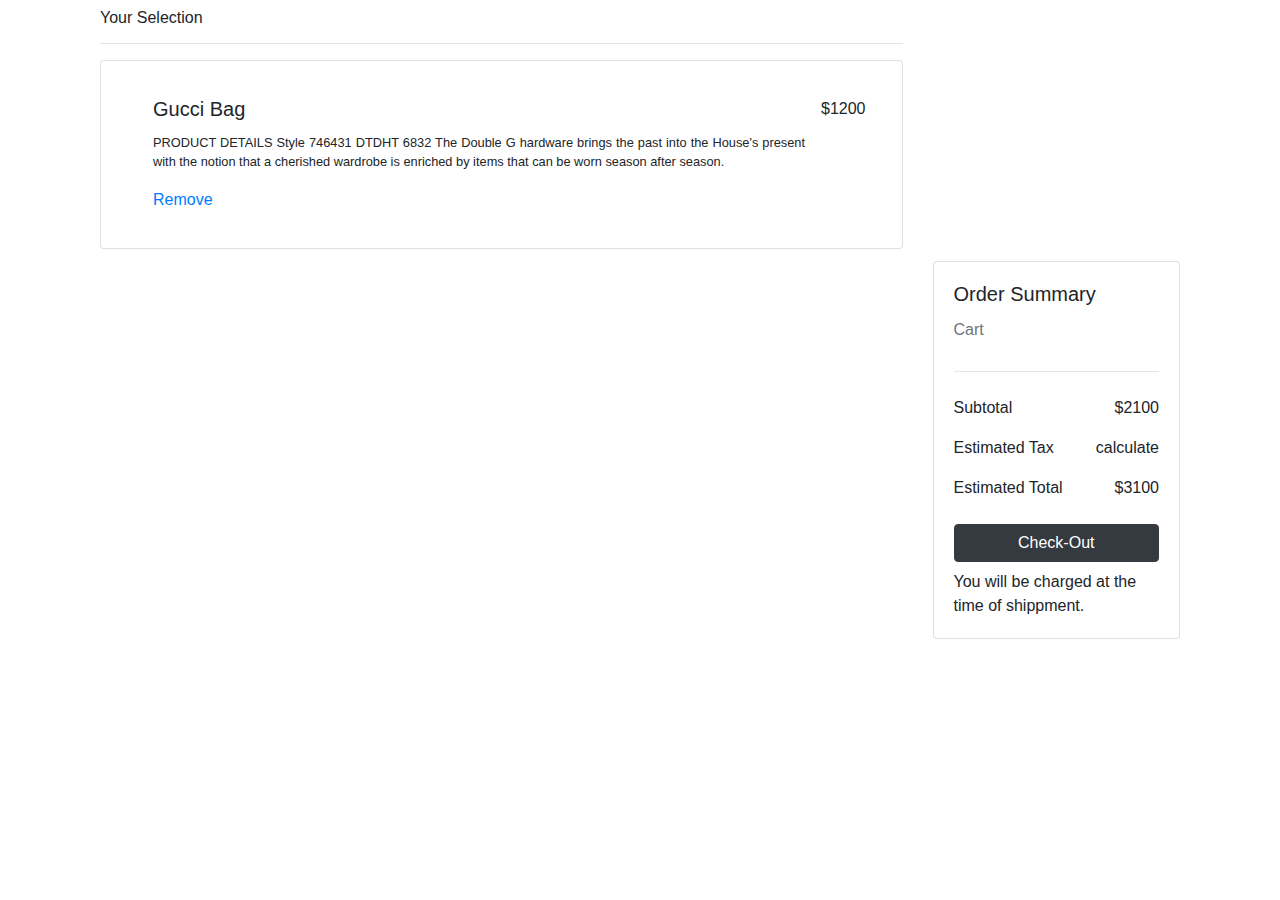
==== cart.html @ 8926c0ba "added cart page" ====
<!DOCTYPE html>
<html lang="en">
  <head>
    <meta charset="UTF-8" />
    <meta name="viewport" content="width=device-width, initial-scale=1.0" />
    <title>Document</title>
    <link rel="stylesheet" href="./css/cart.css" />
    <link
      rel="stylesheet"
      href="https://cdn.jsdelivr.net/npm/bootstrap@4.3.1/dist/css/bootstrap.min.css"
      integrity="sha384-ggOyR0iXCbMQv3Xipma34MD+dH/1fQ784/j6cY/iJTQUOhcWr7x9JvoRxT2MZw1T"
      crossorigin="anonymous"
    />
  </head>
  <body>
    <div class="container d-flex flex-row" id="main-container">
      <div class="container" style="background-color: white" id="left-view">
        <div class="pt-2">
          <h6>Your Selection</h6>
          <hr />
          <div id="products">
            <div class="card" style="padding: 1rem">
              <div class="card-body d-flex justify-content-between">
                <div class="d-flex" style="gap: 1rem">
                  <div>
                    <img
                      src="https://media.gucci.com/style/White_Center_0_0_250x170/1689784323/746431_DTDHT_6832_001_060_0000_Light-GG-Marmont-matelass-chain-mini-bag.jpg"
                      alt=""
                    />
                  </div>

                  <div class="d-flex flex-column justify-content-between">
                    <h5 class="card-title">Gucci Bag</h5>
                    <p
                      style="
                        padding-right: 1rem;
                        font-size: 0.8rem;
                        text-align: justify;
                      "
                    >
                      PRODUCT DETAILS Style 746431 DTDHT 6832 The Double G
                      hardware brings the past into the House's present with the
                      notion that a cherished wardrobe is enriched by items that
                      can be worn season after season.
                    </p>
                    <a href="#" class="card-link">Remove </a>
                  </div>
                </div>
                <div>
                  <p>$1200</p>
                </div>
              </div>
            </div>
          </div>
        </div>
      </div>
      <div
        class="container"
        id="right-view"
        style="display: flex; justify-content: center; align-items: center"
      >
        <div class="card" style="width: 100%">
          <div class="card-body d-flex flex-column" style="gap: 0.5rem">
            <h5 class="card-title">Order Summary</h5>
            <h6 class="card-subtitle mb-2 text-muted">Cart</h6>
            <hr />
            <div id="check-out-div">
              <div class="d-flex justify-content-between">
                <p>Subtotal</p>
                <p id="subtotal">$2100</p>
              </div>
              <div class="d-flex justify-content-between">
                <p>Estimated Tax</p>
                <p id="tax">calculate</p>
              </div>
              <div class="d-flex justify-content-between">
                <p>Estimated Total</p>
                <p id="total">$3100</p>
              </div>
            </div>
            <button type="button" class="btn btn-dark" style="width: 100%">
              Check-Out
            </button>

            <p class="card-text">
              You will be charged at the time of shippment.
            </p>
          </div>
        </div>
      </div>
    </div>

    <script
      src="https://code.jquery.com/jquery-3.3.1.slim.min.js"
      integrity="sha384-q8i/X+965DzO0rT7abK41JStQIAqVgRVzpbzo5smXKp4YfRvH+8abtTE1Pi6jizo"
      crossorigin="anonymous"
    ></script>
    <script
      src="https://cdn.jsdelivr.net/npm/popper.js@1.14.7/dist/umd/popper.min.js"
      integrity="sha384-UO2eT0CpHqdSJQ6hJty5KVphtPhzWj9WO1clHTMGa3JDZwrnQq4sF86dIHNDz0W1"
      crossorigin="anonymous"
    ></script>
    <script
      src="https://cdn.jsdelivr.net/npm/bootstrap@4.3.1/dist/js/bootstrap.min.js"
      integrity="sha384-JjSmVgyd0p3pXB1rRibZUAYoIIy6OrQ6VrjIEaFf/nJGzIxFDsf4x0xIM+B07jRM"
      crossorigin="anonymous"
    ></script>
  </body>
</html>
---- css/cart.css ----
* {
  padding: 0;
  margin: 0;
  box-sizing: border-box;
}
#main-container {
  height: 100vh;
}
#left-view {
  width: 75%;
}
#right-view {
  width: 25%;
}
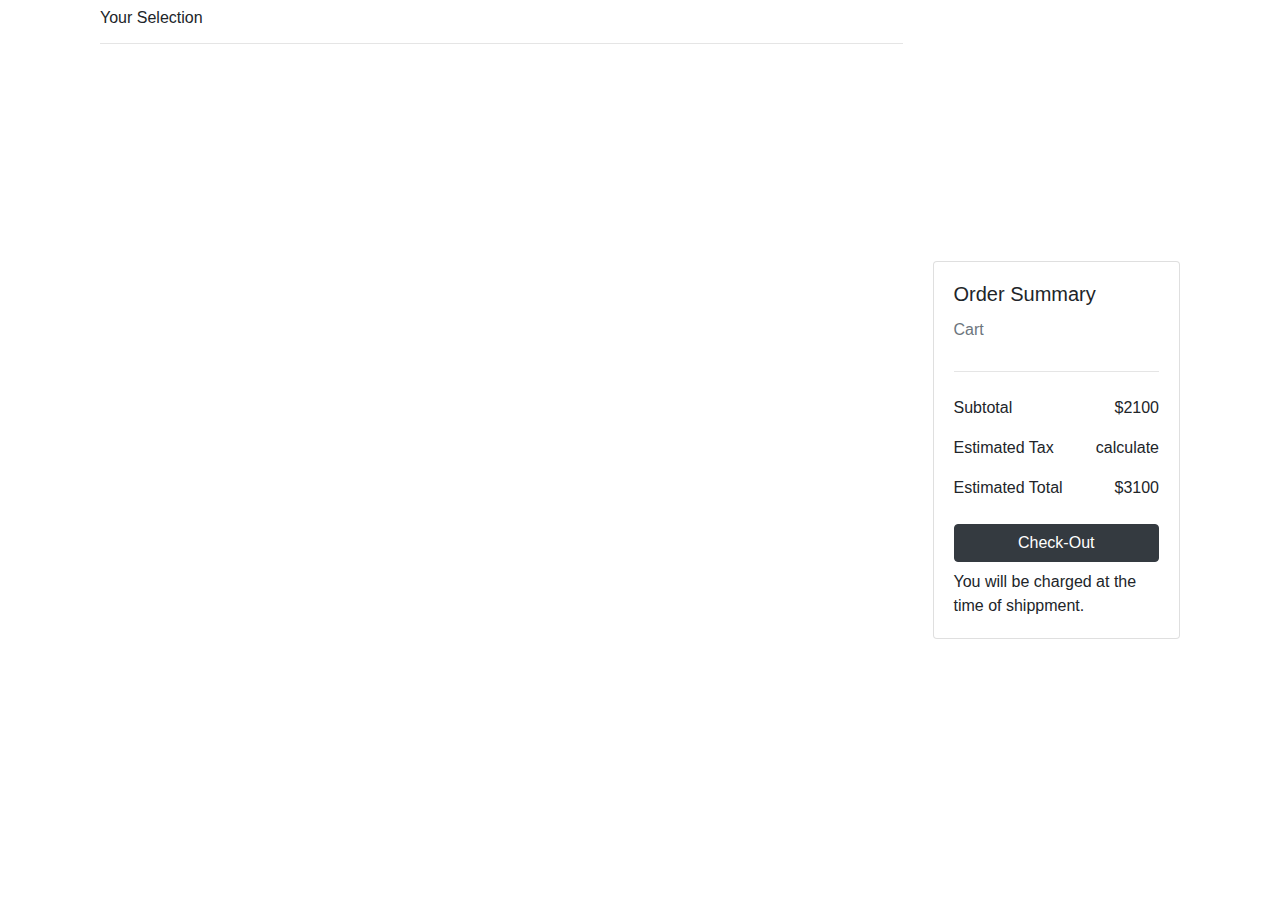
==== commit bd5990cb: "remove cart and add cart" ====
--- a/cart.html
+++ b/cart.html
@@ -18,40 +18,7 @@
         <div class="pt-2">
           <h6>Your Selection</h6>
           <hr />
-          <div id="products">
-            <div class="card" style="padding: 1rem">
-              <div class="card-body d-flex justify-content-between">
-                <div class="d-flex" style="gap: 1rem">
-                  <div>
-                    <img
-                      src="https://media.gucci.com/style/White_Center_0_0_250x170/1689784323/746431_DTDHT_6832_001_060_0000_Light-GG-Marmont-matelass-chain-mini-bag.jpg"
-                      alt=""
-                    />
-                  </div>
-
-                  <div class="d-flex flex-column justify-content-between">
-                    <h5 class="card-title">Gucci Bag</h5>
-                    <p
-                      style="
-                        padding-right: 1rem;
-                        font-size: 0.8rem;
-                        text-align: justify;
-                      "
-                    >
-                      PRODUCT DETAILS Style 746431 DTDHT 6832 The Double G
-                      hardware brings the past into the House's present with the
-                      notion that a cherished wardrobe is enriched by items that
-                      can be worn season after season.
-                    </p>
-                    <a href="#" class="card-link">Remove </a>
-                  </div>
-                </div>
-                <div>
-                  <p>$1200</p>
-                </div>
-              </div>
-            </div>
-          </div>
+          <div id="products"></div>
         </div>
       </div>
       <div
@@ -90,6 +57,8 @@
       </div>
     </div>
 
+    <script src="./js/cart.js"></script>
+
     <script
       src="https://code.jquery.com/jquery-3.3.1.slim.min.js"
       integrity="sha384-q8i/X+965DzO0rT7abK41JStQIAqVgRVzpbzo5smXKp4YfRvH+8abtTE1Pi6jizo"
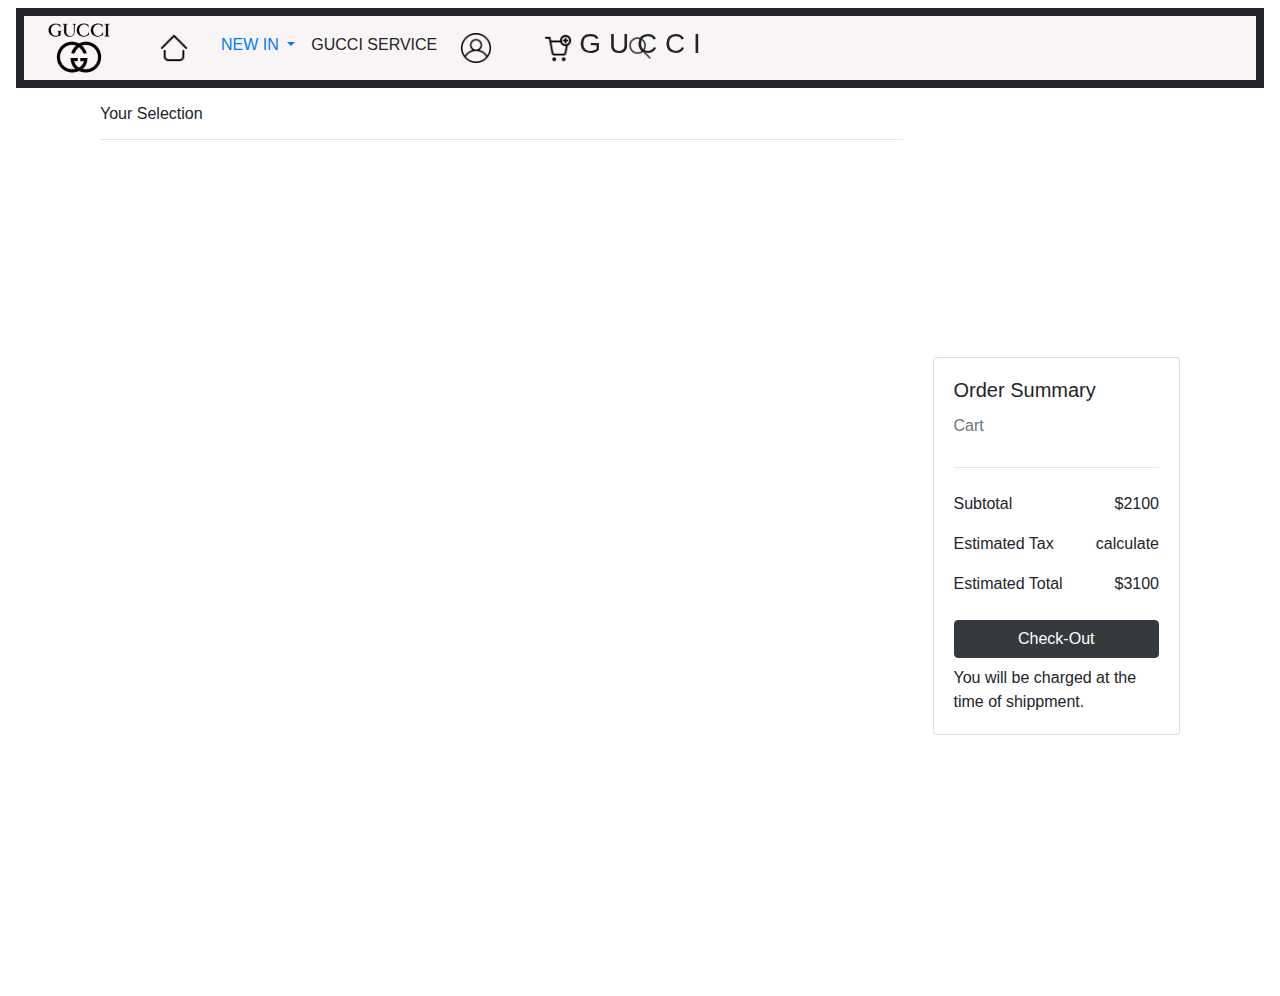
==== commit 15f02865: "Add NavBar" ====
--- a/cart.html
+++ b/cart.html
@@ -11,8 +11,106 @@
       integrity="sha384-ggOyR0iXCbMQv3Xipma34MD+dH/1fQ784/j6cY/iJTQUOhcWr7x9JvoRxT2MZw1T"
       crossorigin="anonymous"
     />
+    <link
+      href="https://cdn.jsdelivr.net/npm/bootstrap@5.3.2/dist/css/bootstrap.min.css"
+      rel="stylesheet"
+      integrity="sha384-T3c6CoIi6uLrA9TneNEoa7RxnatzjcDSCmG1MXxSR1GAsXEV/Dwwykc2MPK8M2HN"
+      crossorigin="anonymous"
+    />
+    <script
+      src="https://cdn.jsdelivr.net/npm/bootstrap@5.3.2/dist/js/bootstrap.bundle.min.js"
+      integrity="sha384-C6RzsynM9kWDrMNeT87bh95OGNyZPhcTNXj1NW7RuBCsyN/o0jlpcV8Qyq46cDfL"
+      crossorigin="anonymous"
+    ></script>
+    <title>
+      Gucci Handbags for Women | Women's Designer Handbags | GUCCI® US
+    </title>
+    <link rel="stylesheet" href="./css/gucciAnimation.css" />
+    <link
+      rel="stylesheet"
+      href="https://cdn.jsdelivr.net/npm/bootstrap@4.3.1/dist/css/bootstrap.min.css"
+      integrity="sha384-ggOyR0iXCbMQv3Xipma34MD+dH/1fQ784/j6cY/iJTQUOhcWr7x9JvoRxT2MZw1T"
+      crossorigin="anonymous"
+    />
+    <link rel="stylesheet" href="./css/nav.css" />
   </head>
   <body>
+    <nav class="navbar navbar-expand-lg bg-body-tertiary fixed-top">
+      <div class="container-fluid" id="navbar">
+        <!-- <a class="navbar-brand" href="#"> -->
+
+        <div id="mybag" style="margin-right: 2rem">
+          <a> <img src="./img/logo.webp" width="80px" /></a>
+        </div>
+        <button
+          class="navbar-toggler"
+          type="button"
+          data-bs-toggle="collapse"
+          data-bs-target="#navbarSupportedContent"
+          aria-controls="navbarSupportedContent"
+          aria-expanded="false"
+          aria-label="Toggle navigation"
+        >
+          <span class="navbar-toggler-icon"></span>
+        </button>
+        <div class="collapse navbar-collapse" id="navbarSupportedContent">
+          <ul class="navbar-nav me-auto mb-2 mb-lg-0">
+            <li class="nav-item">
+              <a class="nav-link active" aria-current="page" href="./index.html"
+                ><img src="img/home.png" class="logo"
+              /></a>
+            </li>
+            <li class="nav-item">
+              <a class="nav-link" href="#"></a>
+            </li>
+            <li class="nav-item dropdown">
+              <a
+                class="nav-link dropdown-toggle"
+                href="#"
+                role="button"
+                data-bs-toggle="dropdown"
+                aria-expanded="false"
+              >
+                NEW IN
+              </a>
+              <ul class="dropdown-menu">
+                <li><a class="dropdown-item" href="#">WOMEN</a></li>
+                <li><a class="dropdown-item" href="#">MEN</a></li>
+                <li><hr class="dropdown-divider" /></li>
+                <li><a class="dropdown-item" href="#">CHILDREN</a></li>
+              </ul>
+            </li>
+            <li class="nav-item">
+              <a class="nav-link disabled" aria-disabled="true"
+                >GUCCI SERVICE</a
+              >
+            </li>
+          </ul>
+          <div class="gucci_animation">
+            <h3 class="guccianimation">G U C C I</h3>
+          </div>
+          <form class="d-flex" role="search">
+            <!-- <input class="form-control me-2" type="search" placeholder="Search" aria-label="Search"> -->
+            <!-- <button class="btn btn-outline-success" type="submit">Search</button> -->
+            <div class="leftimages">
+              <a class="nav-link active" aria-current="page" href="./login.html"
+                ><img src="img/user.png" width="40px" class="logo"
+              /></a>
+              <a class="nav-link active" aria-current="page" href="./cart.html"
+                ><img src="img/add-to-cart.png" width="40px" class="logo"
+              /></a>
+              <a
+                class="nav-link active"
+                aria-current="page"
+                href="./products.html"
+                ><img src="img/search.png" width="40px" class="logo"
+              /></a>
+            </div>
+          </form>
+        </div>
+      </div>
+    </nav>
+
     <div class="container d-flex flex-row" id="main-container">
       <div class="container" style="background-color: white" id="left-view">
         <div class="pt-2">
--- a/css/gucciAnimation.css
+++ b/css/gucciAnimation.css
@@ -0,0 +1,47 @@
+.gucci_animation {
+  padding: 20px;
+  font-size: 2em;
+  position: absolute;
+  top: 50%;
+  left: 50%;
+  /* bottom: 40%; */
+  transform: translate(-50%, -50%);
+}
+
+h3:hover {
+  animation: guccianimation 1s linear;
+  padding-top: 10px;
+}
+
+@keyframes guccianimation {
+  0% {
+    transform: rotate(0deg);
+  }
+  50% {
+    transform: rotate(180deg);
+    font-size: 4em;
+  }
+  100% {
+    transform: rotate(360deg);
+    font-size: 2em;
+  }
+}
+
+/* .guccibutton {
+  width: 100px;
+  height: 100px;
+  transition: 0.3 ease;
+  transition: width 2s, height 2s, transform 2s;
+}
+
+.guccibutton:hover {
+  transform: scale(0.6);
+  -webkit-transform: scale(1s);
+  -ms-tranform: scale(1);
+  width: 100px;
+  height: 100px;
+
+  rotate: 360deg;
+  /* animation-name: GucciHeader; */
+/* animation-duration: 4s;
+} */
--- a/css/nav.css
+++ b/css/nav.css
@@ -0,0 +1,31 @@
+.logo {
+  width: 30px;
+}
+
+.logo:hover {
+  background-color: gray;
+}
+
+#navbar {
+  background-color: #f9f5f6;
+  border: 0.5rem solid;
+  height: 5rem;
+}
+
+@keyframes mymove {
+  50% {
+    transform: rotate(360deg);
+  }
+}
+#mybag {
+  animation: mymove 5s infinite;
+}
+
+.leftimages {
+  display: flex;
+  gap: 20px;
+}
+
+body {
+  padding-top: 6rem;
+}
